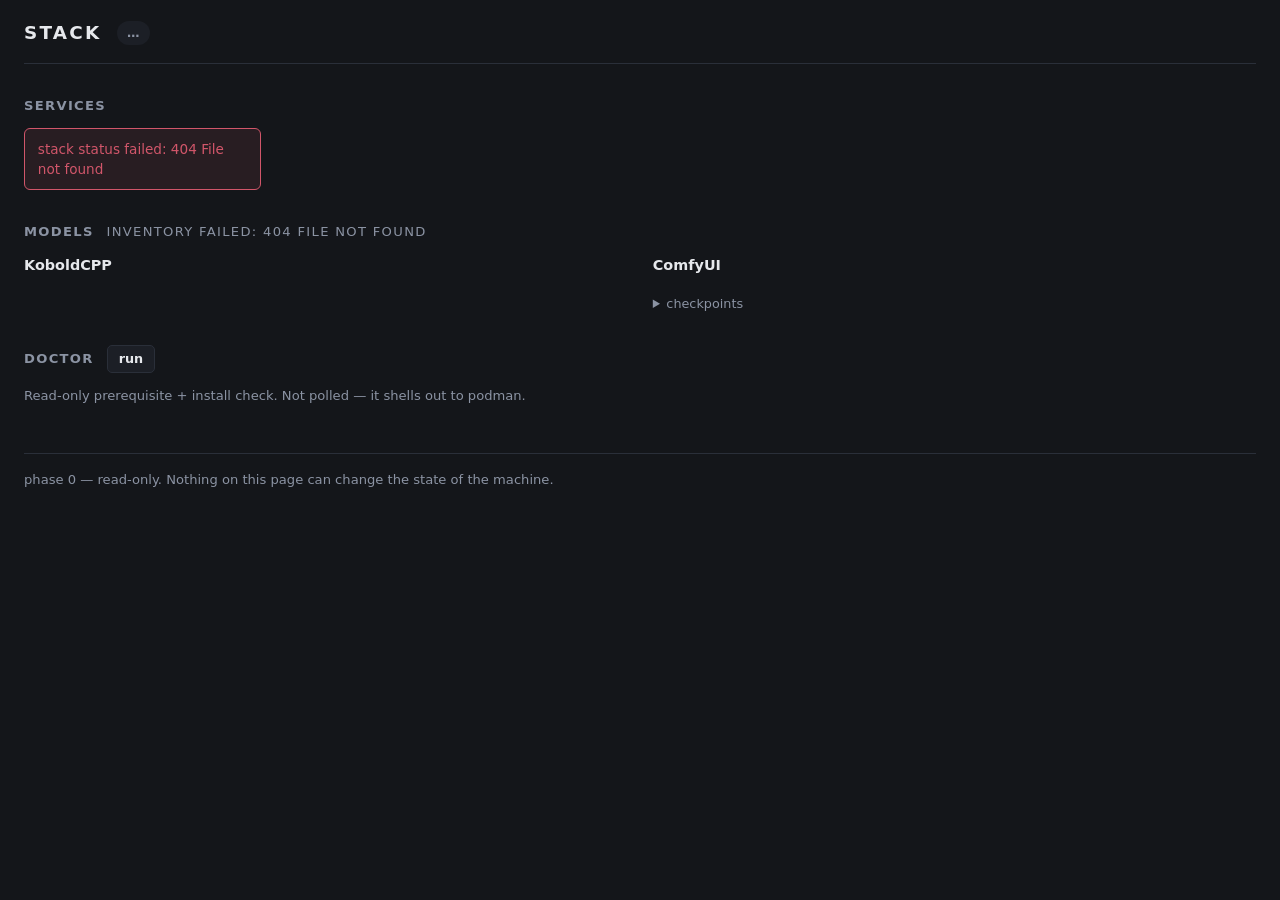
==== templates/index.html @ 7cb962c9 "Initial commit: read-only stack dashboard (phase 0) Web frontend for the AI stack itself. Phase 0 of" ====
<!DOCTYPE html>
<html lang="en">
<head>
  <meta charset="utf-8">
  <meta name="viewport" content="width=device-width, initial-scale=1">
  <title>stack</title>
  <link rel="stylesheet" href="/static/css/style.css">
</head>
<body>
  <header>
    <h1>stack</h1>
    <div id="switch" class="switch unknown">…</div>
    <span id="updated" class="dim"></span>
  </header>

  <main>
    <section id="apps-section">
      <h2>Services</h2>
      <div id="apps" class="cards"></div>
      <pre id="status-raw" class="raw" hidden></pre>
    </section>

    <section>
      <h2>Models
        <span id="disk" class="dim"></span>
      </h2>
      <div class="cols">
        <div>
          <h3>KoboldCPP <span id="kobold-dir" class="dim path"></span></h3>
          <table id="kobold"><tbody></tbody></table>
          <p id="kobold-active" class="dim"></p>
        </div>
        <div>
          <h3>ComfyUI <span id="comfy-dir" class="dim path"></span></h3>
          <table id="comfy"><tbody></tbody></table>
          <details id="ckpt-wrap">
            <summary>checkpoints</summary>
            <table id="checkpoints"><tbody></tbody></table>
          </details>
        </div>
      </div>
    </section>

    <section>
      <h2>Doctor <button id="run-doctor">run</button></h2>
      <p class="dim">Read-only prerequisite + install check. Not polled — it shells out to podman.</p>
      <div id="doctor"></div>
    </section>
  </main>

  <footer class="dim">
    phase 0 — read-only. Nothing on this page can change the state of the machine.
  </footer>

  <script src="/static/js/app.js"></script>
</body>
</html>
---- static/css/style.css ----
:root {
  --bg: #14161a;
  --panel: #1c1f26;
  --line: #2a2f39;
  --fg: #e6e8ec;
  --dim: #8b93a3;
  --up: #5ac47c;
  --down: #d1566a;
  --warn: #e0a13a;
  --accent: #6ea8fe;
}
[hidden] { display: none !important; }

* { box-sizing: border-box; }
body {
  margin: 0; padding: 0 1.5rem 3rem;
  background: var(--bg); color: var(--fg);
  font: 15px/1.5 ui-sans-serif, system-ui, sans-serif;
}
header {
  display: flex; align-items: center; gap: 1rem;
  padding: 1.2rem 0 1rem; border-bottom: 1px solid var(--line); margin-bottom: 1.5rem;
}
h1 { margin: 0; font-size: 1.15rem; letter-spacing: .12em; text-transform: uppercase; }
h2 {
  font-size: .82rem; text-transform: uppercase; letter-spacing: .1em;
  color: var(--dim); margin: 2rem 0 .8rem; font-weight: 600;
  display: flex; align-items: center; gap: .8rem;
}
h3 { font-size: .9rem; margin: 0 0 .5rem; font-weight: 600; }
.dim { color: var(--dim); font-weight: 400; font-size: .82rem; }
.path { font-family: ui-monospace, monospace; font-size: .74rem; }

.switch { font-size: .78rem; padding: .18rem .6rem; border-radius: 999px; font-weight: 600; letter-spacing: .06em; }
.switch.on { background: rgba(90,196,124,.15); color: var(--up); }
.switch.off { background: rgba(209,86,106,.15); color: var(--down); }
.switch.unknown { background: var(--panel); color: var(--dim); }

.cards { display: grid; grid-template-columns: repeat(auto-fill, minmax(230px, 1fr)); gap: .7rem; }
.card {
  background: var(--panel); border: 1px solid var(--line);
  border-left: 3px solid var(--line); border-radius: 6px; padding: .7rem .85rem;
}
.card.up { border-left-color: var(--up); }
.card.down { border-left-color: var(--down); }
.card .name { font-weight: 600; }
.card .name a { color: inherit; text-decoration: none; border-bottom: 1px dotted var(--dim); }
.card .name a:hover { color: var(--accent); }
.card .meta { display: flex; justify-content: space-between; align-items: baseline; }
.card .state { font-size: .72rem; text-transform: uppercase; letter-spacing: .07em; }
.card.up .state { color: var(--up); }
.card.down .state { color: var(--dim); }
.card .desc { color: var(--dim); font-size: .8rem; margin-top: .2rem; }
.card .group { color: var(--dim); font-size: .68rem; text-transform: uppercase; letter-spacing: .08em; }

.cols { display: grid; grid-template-columns: repeat(auto-fit, minmax(320px, 1fr)); gap: 1.6rem; }
table { width: 100%; border-collapse: collapse; font-size: .85rem; }
td { padding: .3rem .4rem; border-bottom: 1px solid var(--line); }
td.size { text-align: right; color: var(--dim); font-variant-numeric: tabular-nums; white-space: nowrap; }
td.name { font-family: ui-monospace, monospace; font-size: .78rem; word-break: break-all; }
tr.active td.name { color: var(--up); }
tr.active td.name::after { content: " ● active"; font-family: inherit; font-size: .7rem; letter-spacing: .05em; }
.missing { color: var(--down); }

details { margin-top: .6rem; }
summary { cursor: pointer; color: var(--dim); font-size: .8rem; }

button {
  background: var(--panel); color: var(--fg); border: 1px solid var(--line);
  border-radius: 5px; padding: .2rem .7rem; font: inherit; font-size: .8rem; cursor: pointer;
}
button:hover { border-color: var(--accent); color: var(--accent); }
button[disabled] { opacity: .5; cursor: default; }

.raw, #doctor pre {
  background: #0f1115; border: 1px solid var(--line); border-radius: 6px;
  padding: .8rem; overflow-x: auto; font-size: .78rem; color: var(--dim);
  white-space: pre; margin: .8rem 0 0;
}
.checkline { display: flex; gap: .5rem; padding: .12rem 0; font-size: .84rem; }
.checkline .mark { width: 1rem; }
.checkline.ok .mark { color: var(--up); }
.checkline.warn .mark { color: var(--warn); }
.checkline.warn { color: var(--warn); }

.error {
  background: rgba(209,86,106,.1); border: 1px solid var(--down); color: var(--down);
  border-radius: 6px; padding: .6rem .8rem; font-size: .85rem;
}
footer { margin-top: 3rem; padding-top: 1rem; border-top: 1px solid var(--line); font-size: .78rem; }
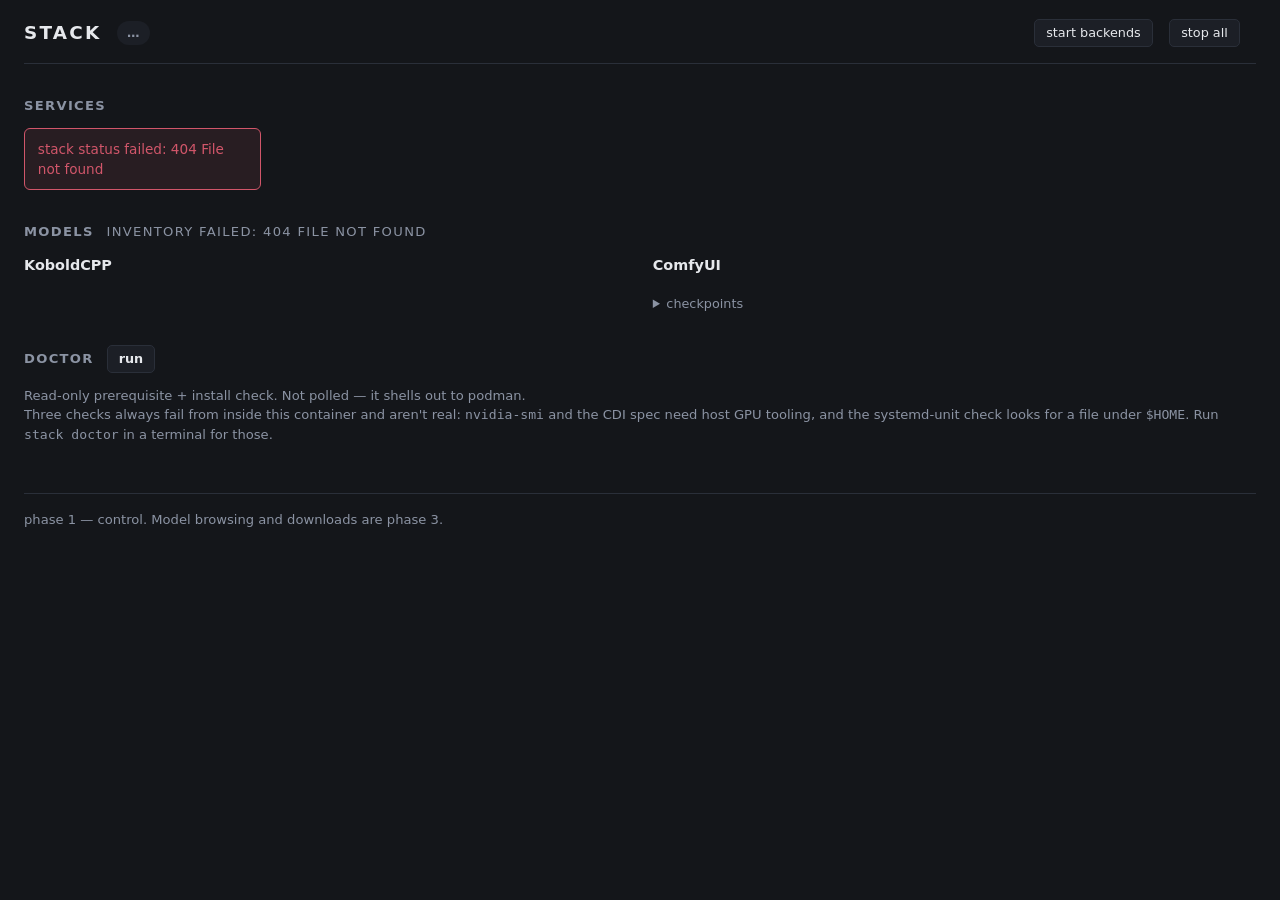
==== commit eacf70df: "Add control verbs and log streaming, and containerize Two changes that landed together because they " ====
--- a/templates/index.html
+++ b/templates/index.html
@@ -10,8 +10,19 @@
   <header>
     <h1>stack</h1>
     <div id="switch" class="switch unknown">…</div>
+    <button id="btn-on" class="primary" hidden>turn on</button>
+    <button id="btn-off" hidden>turn off</button>
+    <span class="spacer"></span>
+    <button id="btn-up">start backends</button>
+    <button id="btn-downall" class="danger">stop all</button>
     <span id="updated" class="dim"></span>
   </header>
+
+  <div id="busy" class="busy" hidden>
+    <span class="spinner"></span><span id="busy-label"></span>
+    <button id="busy-hide" class="link">hide</button>
+  </div>
+  <pre id="console" class="raw" hidden></pre>
 
   <main>
     <section id="apps-section">
@@ -20,10 +31,15 @@
       <pre id="status-raw" class="raw" hidden></pre>
     </section>
 
+    <section id="logs-section" hidden>
+      <h2>Logs — <span id="logs-app"></span>
+        <button id="logs-close">close</button>
+      </h2>
+      <pre id="logs" class="raw tall"></pre>
+    </section>
+
     <section>
-      <h2>Models
-        <span id="disk" class="dim"></span>
-      </h2>
+      <h2>Models <span id="disk" class="dim"></span></h2>
       <div class="cols">
         <div>
           <h3>KoboldCPP <span id="kobold-dir" class="dim path"></span></h3>
@@ -43,13 +59,16 @@
 
     <section>
       <h2>Doctor <button id="run-doctor">run</button></h2>
-      <p class="dim">Read-only prerequisite + install check. Not polled — it shells out to podman.</p>
+      <p class="dim">Read-only prerequisite + install check. Not polled — it shells out to podman.<br>
+        Three checks always fail from inside this container and aren't real: <code>nvidia-smi</code>
+        and the CDI spec need host GPU tooling, and the systemd-unit check looks for a file under
+        <code>$HOME</code>. Run <code>stack doctor</code> in a terminal for those.</p>
       <div id="doctor"></div>
     </section>
   </main>
 
   <footer class="dim">
-    phase 0 — read-only. Nothing on this page can change the state of the machine.
+    phase 1 — control. Model browsing and downloads are phase 3.
   </footer>
 
   <script src="/static/js/app.js"></script>
--- a/static/css/style.css
+++ b/static/css/style.css
@@ -88,3 +88,32 @@
   border-radius: 6px; padding: .6rem .8rem; font-size: .85rem;
 }
 footer { margin-top: 3rem; padding-top: 1rem; border-top: 1px solid var(--line); font-size: .78rem; }
+
+/* --- phase 1: controls, action console, logs ------------------------------ */
+.spacer { flex: 1; }
+button.primary { border-color: var(--up); color: var(--up); }
+button.primary:hover { background: rgba(90,196,124,.1); }
+button.danger:hover { border-color: var(--down); color: var(--down); background: rgba(209,86,106,.1); }
+button.link { border: 0; background: none; color: var(--dim); padding: .2rem .3rem; }
+button.link:hover { color: var(--accent); }
+
+.card .actions {
+  display: flex; gap: .4rem; align-items: center;
+  margin-top: .6rem; padding-top: .5rem; border-top: 1px solid var(--line);
+}
+.card .actions button { font-size: .74rem; padding: .12rem .5rem; }
+
+.busy {
+  display: flex; align-items: center; gap: .6rem;
+  background: var(--panel); border: 1px solid var(--accent); border-radius: 6px;
+  padding: .5rem .8rem; margin-bottom: .8rem; font-size: .85rem;
+}
+.spinner {
+  width: .8rem; height: .8rem; border: 2px solid var(--line);
+  border-top-color: var(--accent); border-radius: 50%;
+  animation: spin .8s linear infinite; flex: none;
+}
+@keyframes spin { to { transform: rotate(360deg); } }
+
+.raw.tall { max-height: 26rem; overflow-y: auto; white-space: pre-wrap; }
+#console { max-height: 16rem; overflow-y: auto; white-space: pre-wrap; color: var(--fg); }
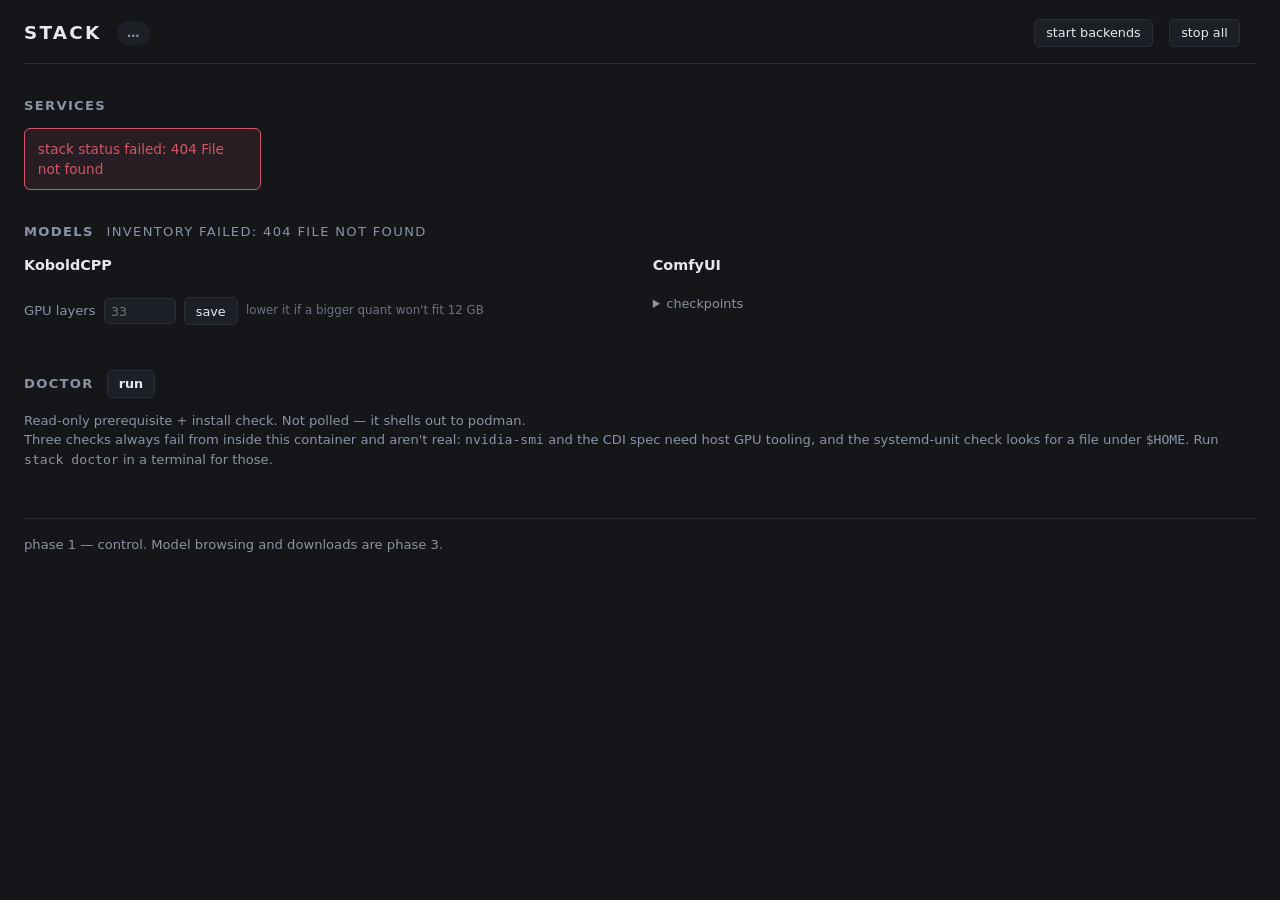
==== commit 3daa4388: "Manage models: select the Kobold model, delete files (phase 2) A `use` button per GGUF writes kobold" ====
--- a/templates/index.html
+++ b/templates/index.html
@@ -44,7 +44,13 @@
         <div>
           <h3>KoboldCPP <span id="kobold-dir" class="dim path"></span></h3>
           <table id="kobold"><tbody></tbody></table>
+          <div id="kobold-pending" class="pending" hidden></div>
           <p id="kobold-active" class="dim"></p>
+          <p class="dim layers-row">
+            GPU layers <input id="layers" type="number" min="0" max="200" step="1" placeholder="33">
+            <button id="layers-save">save</button>
+            <span class="hint">lower it if a bigger quant won't fit 12 GB</span>
+          </p>
         </div>
         <div>
           <h3>ComfyUI <span id="comfy-dir" class="dim path"></span></h3>
--- a/static/css/style.css
+++ b/static/css/style.css
@@ -117,3 +117,25 @@
 
 .raw.tall { max-height: 26rem; overflow-y: auto; white-space: pre-wrap; }
 #console { max-height: 16rem; overflow-y: auto; white-space: pre-wrap; color: var(--fg); }
+
+/* --- phase 2: model management ------------------------------------------- */
+td.rowacts { text-align: right; white-space: nowrap; width: 1%; }
+td.rowacts button { font-size: .72rem; }
+button.danger-link:hover { color: var(--down); }
+.loaded {
+  font-size: .64rem; text-transform: uppercase; letter-spacing: .07em;
+  color: var(--up); border: 1px solid var(--up); border-radius: 3px;
+  padding: 0 .25rem; margin-right: .3rem;
+}
+.pending {
+  display: flex; align-items: center; gap: .6rem; flex-wrap: wrap;
+  background: rgba(224,161,58,.1); border: 1px solid var(--warn);
+  border-radius: 6px; padding: .5rem .7rem; margin: .6rem 0; font-size: .82rem;
+}
+.layers-row { display: flex; align-items: center; gap: .5rem; }
+.layers-row input {
+  width: 4.5rem; background: var(--panel); color: var(--fg);
+  border: 1px solid var(--line); border-radius: 5px; padding: .15rem .4rem; font: inherit;
+  font-size: .8rem;
+}
+.layers-row .hint { font-size: .74rem; opacity: .75; }
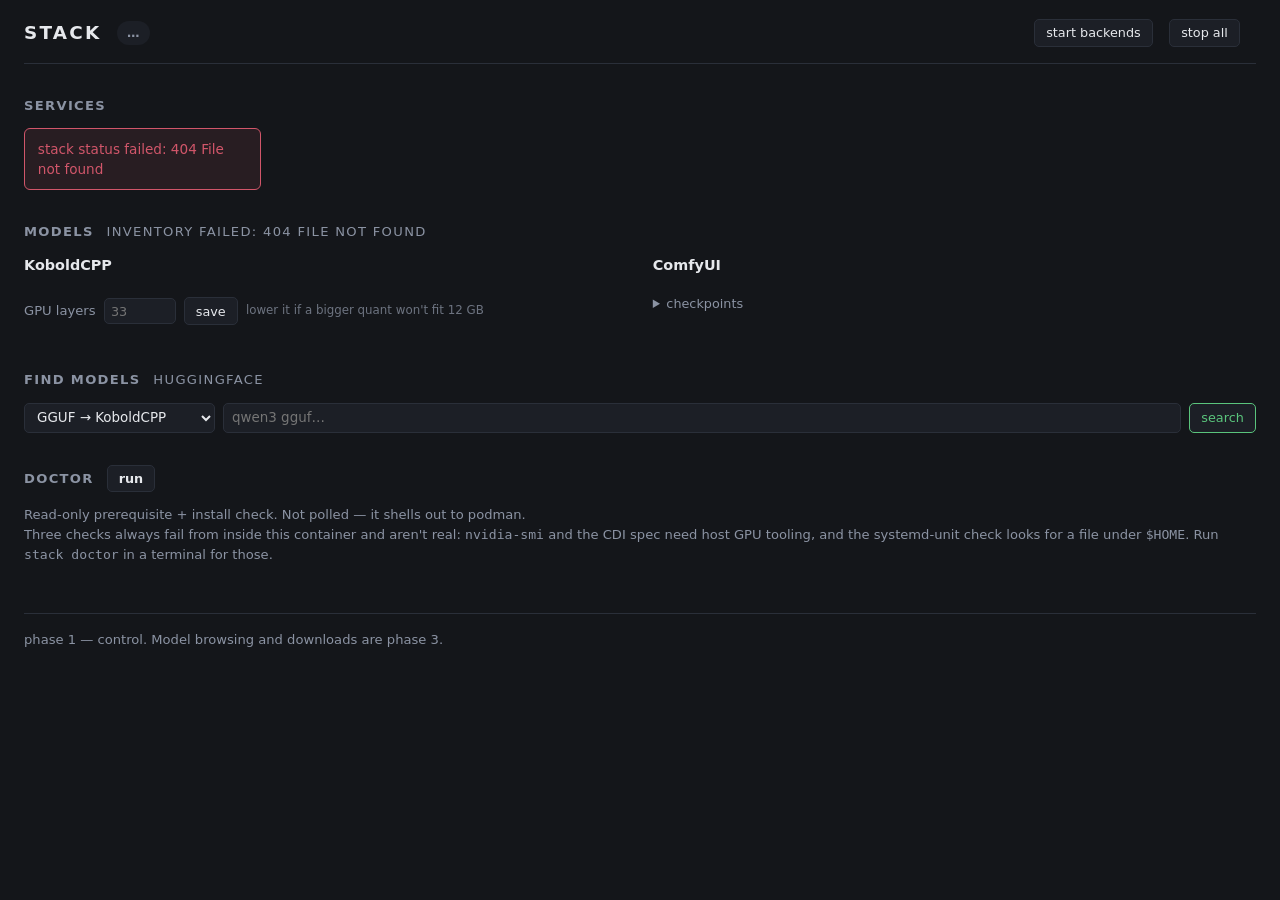
==== commit 5a760adc: "Browse and download models from HuggingFace (phase 3) Search, a file picker with sizes and fit hints" ====
--- a/templates/index.html
+++ b/templates/index.html
@@ -63,6 +63,20 @@
       </div>
     </section>
 
+    <section id="find">
+      <h2>Find models <span class="dim">HuggingFace</span></h2>
+      <div class="searchbar">
+        <select id="hub-kind">
+          <option value="kobold">GGUF → KoboldCPP</option>
+          <option value="checkpoint">Checkpoint → ComfyUI</option>
+        </select>
+        <input id="hub-q" type="search" placeholder="qwen3 gguf…" autocomplete="off">
+        <button id="hub-search" class="primary">search</button>
+      </div>
+      <div id="dl-active" class="pending" hidden></div>
+      <div id="hub-results"></div>
+    </section>
+
     <section>
       <h2>Doctor <button id="run-doctor">run</button></h2>
       <p class="dim">Read-only prerequisite + install check. Not polled — it shells out to podman.<br>
--- a/static/css/style.css
+++ b/static/css/style.css
@@ -139,3 +139,26 @@
   font-size: .8rem;
 }
 .layers-row .hint { font-size: .74rem; opacity: .75; }
+
+/* --- phase 3: model browsing + downloads --------------------------------- */
+.searchbar { display: flex; gap: .5rem; margin-bottom: .8rem; flex-wrap: wrap; }
+.searchbar input { flex: 1; min-width: 14rem; }
+.searchbar input, .searchbar select {
+  background: var(--panel); color: var(--fg); border: 1px solid var(--line);
+  border-radius: 5px; padding: .25rem .5rem; font: inherit; font-size: .84rem;
+}
+.repo { border: 1px solid var(--line); border-radius: 6px; margin-bottom: .45rem; background: var(--panel); }
+.repo > summary { padding: .5rem .8rem; cursor: pointer; display: flex; gap: .6rem; align-items: baseline; }
+.repo > summary::marker { color: var(--dim); }
+.repo .rid { font-family: ui-monospace, monospace; font-size: .8rem; }
+.repo .stats { color: var(--dim); font-size: .74rem; margin-left: auto; white-space: nowrap; }
+.repo .files { padding: 0 .8rem .6rem; }
+.gated { color: var(--warn); font-size: .7rem; border: 1px solid var(--warn); border-radius: 3px; padding: 0 .25rem; }
+.band { font-size: .66rem; text-transform: uppercase; letter-spacing: .06em; border-radius: 3px; padding: 0 .3rem; border: 1px solid; }
+.band.fits { color: var(--up); border-color: var(--up); }
+.band.tight { color: var(--warn); border-color: var(--warn); }
+.band.partial { color: var(--down); border-color: var(--down); }
+.band.unknown { color: var(--dim); border-color: var(--line); }
+.hintnote { color: var(--dim); font-size: .72rem; }
+.bar { height: 4px; background: var(--line); border-radius: 2px; overflow: hidden; flex: 1; min-width: 8rem; }
+.bar > span { display: block; height: 100%; background: var(--accent); transition: width .4s; }
